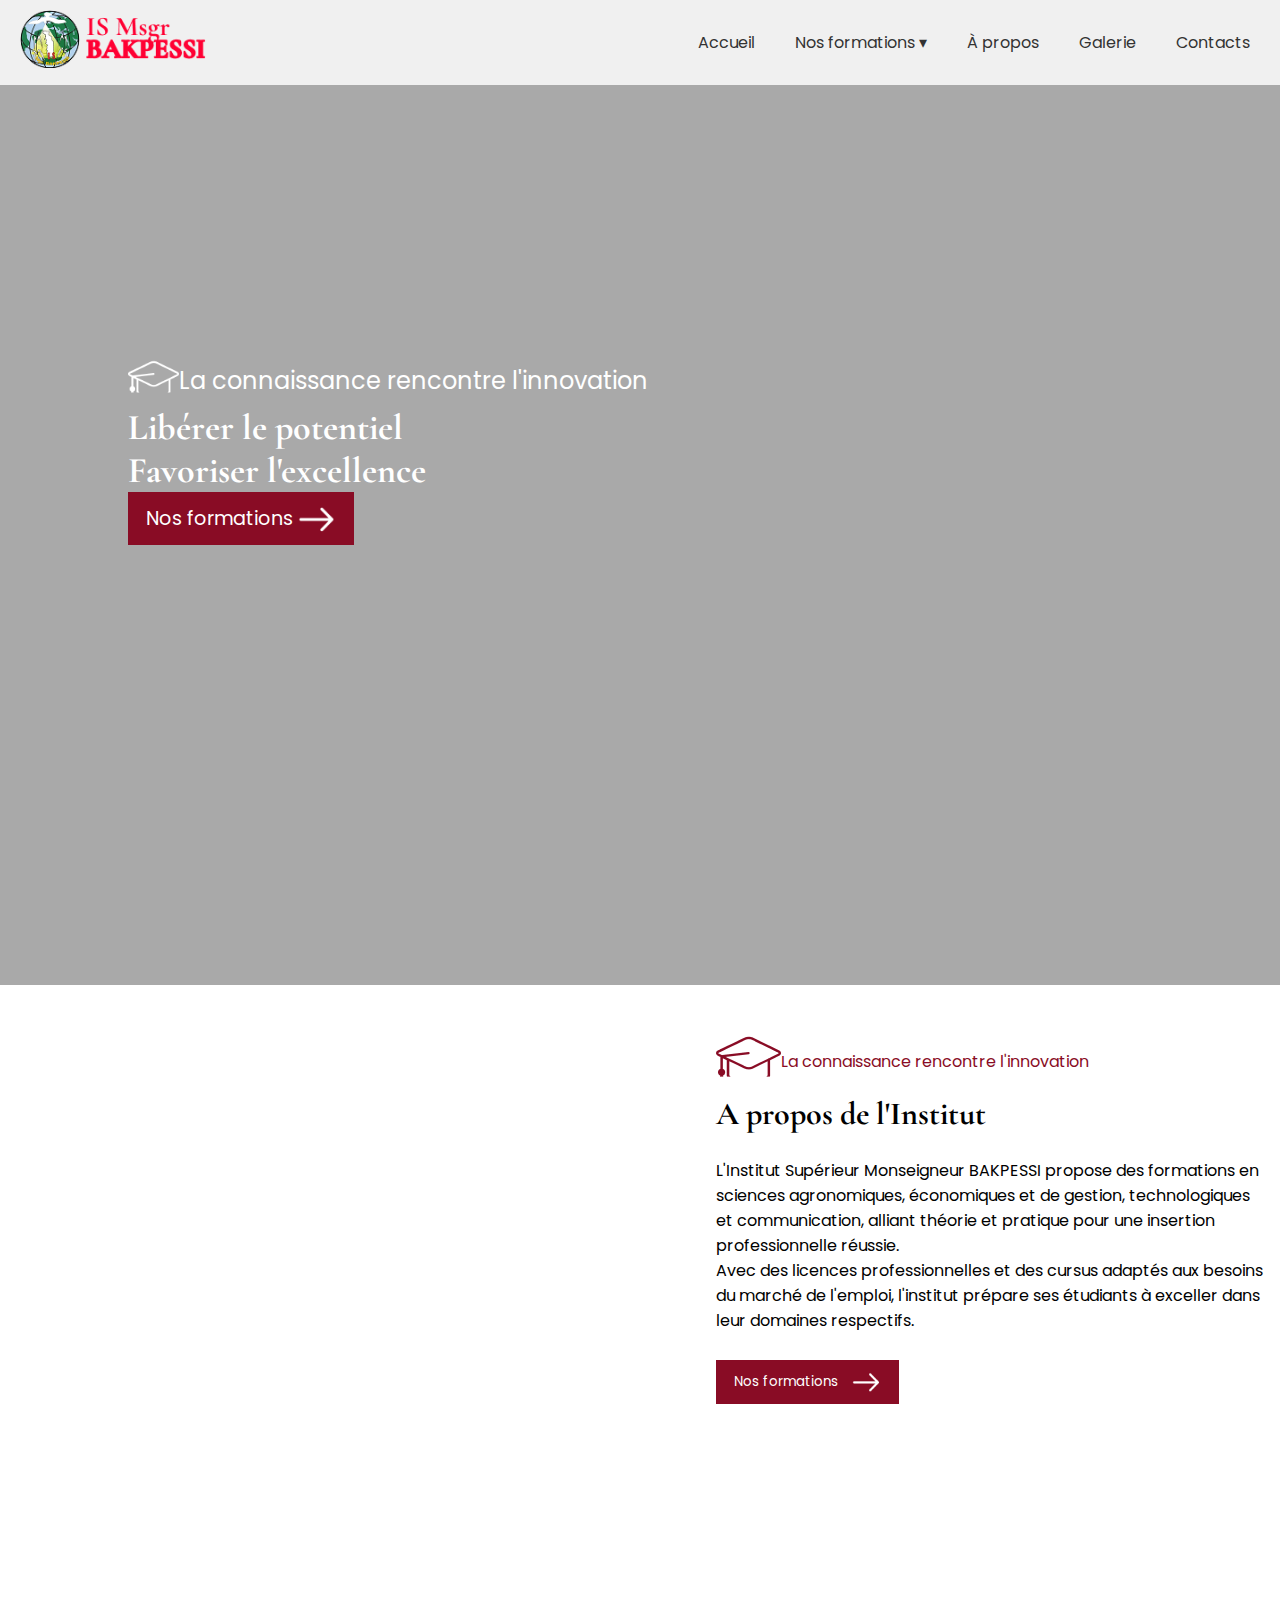
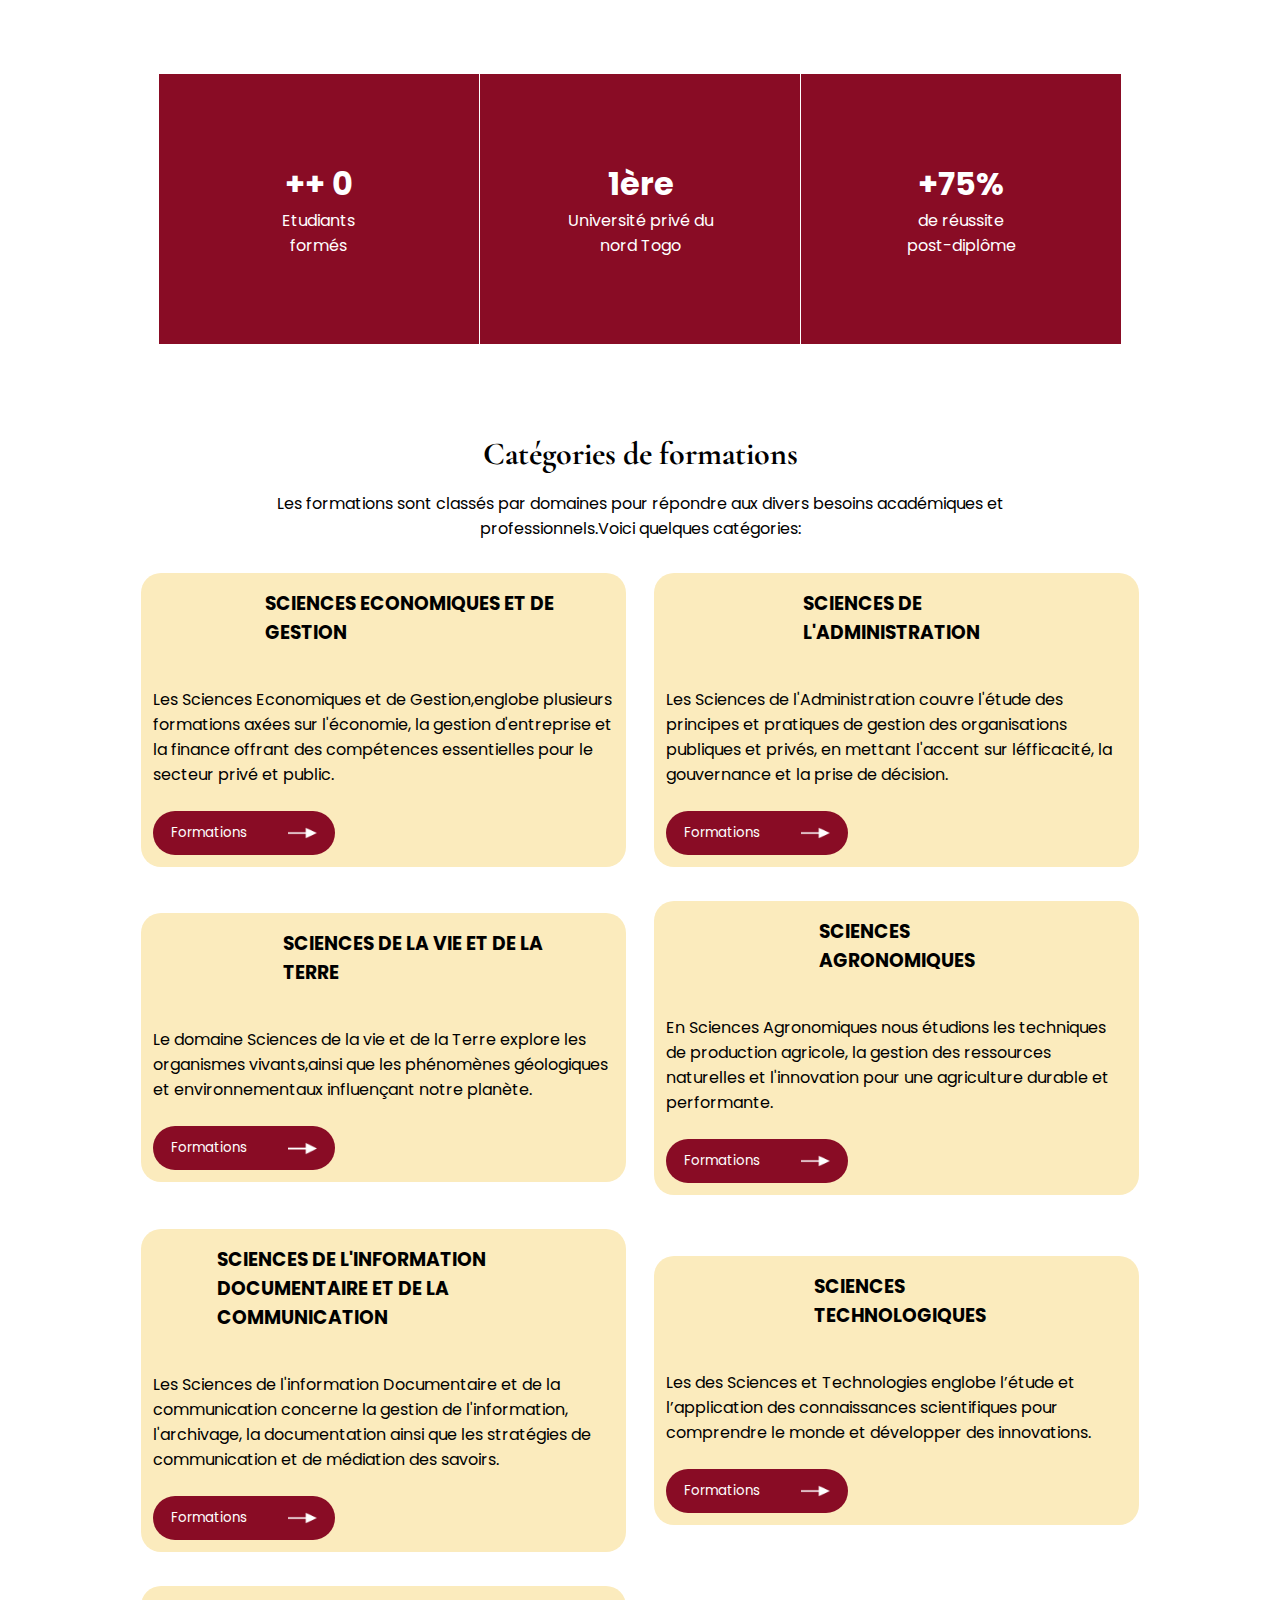
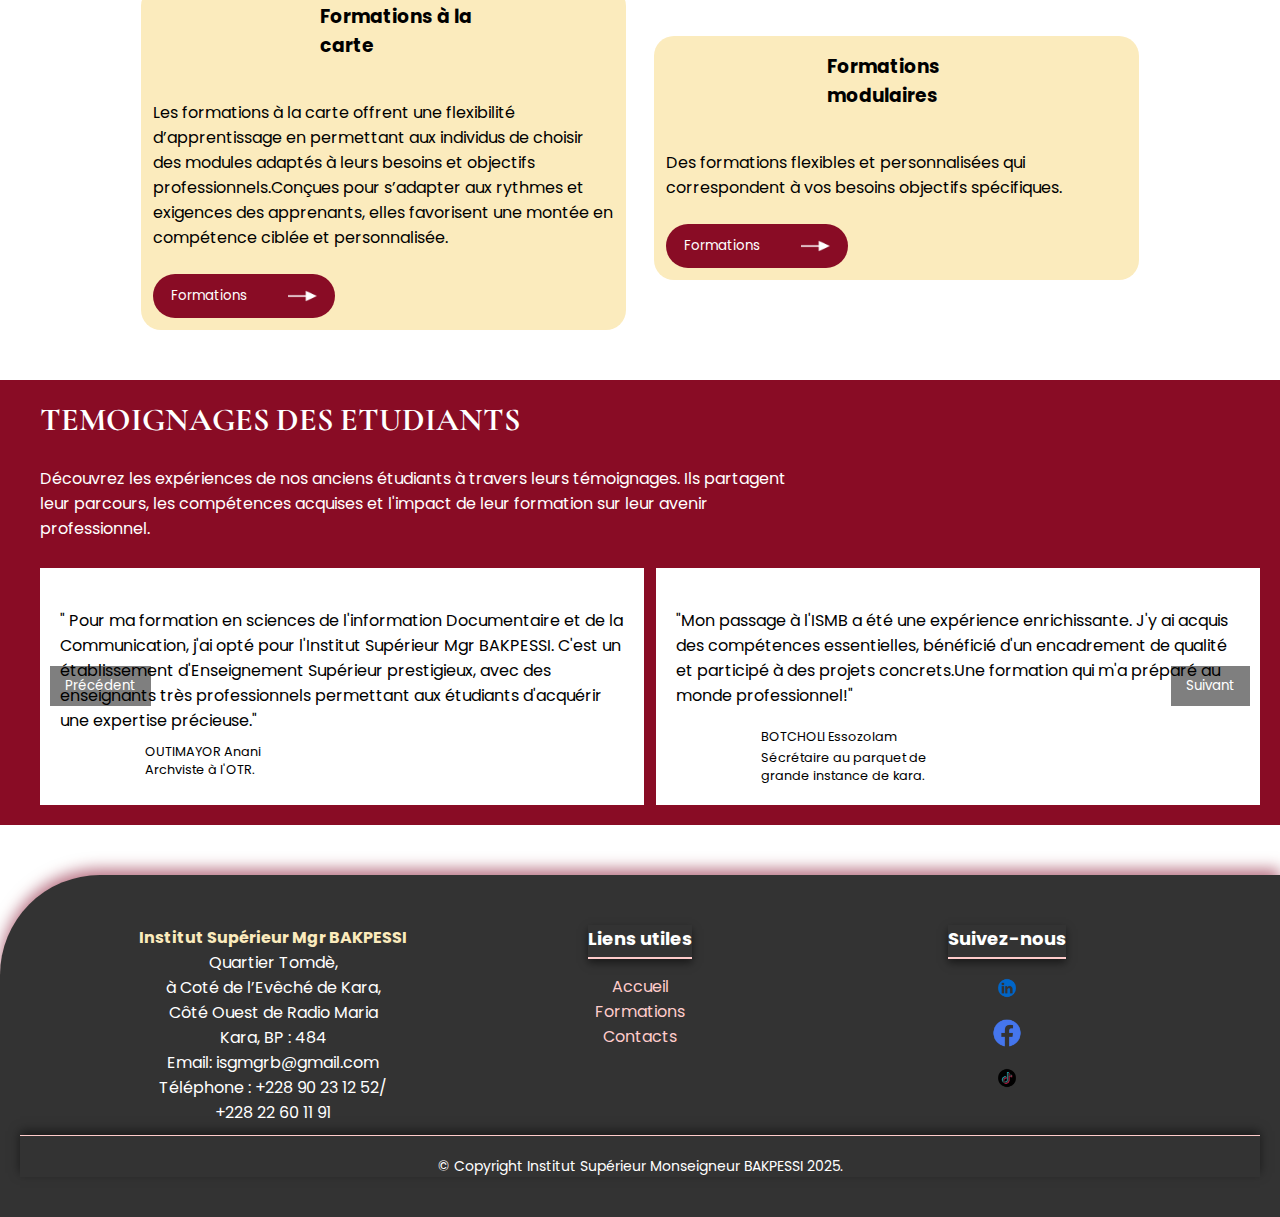
==== index.html @ 526672ae "first commit" ====
<!DOCTYPE html>
<html lang="fr">
<head>
    <meta charset="UTF-8">
    <meta name="viewport" content="width=device-width, initial-scale=1.0">
    <title>Institut ISMB</title>
    <link rel="stylesheet" href="new_acceuil.css">
    <link rel="stylesheet" href="index.js">
    <link rel="stylesheet" href="page_acceuil.css">
    <link rel="stylesheet" href="a_propos_acceuil.css">
    <link rel="stylesheet" href="statatistiques_acceuil.css">
    <link rel="stylesheet" href="./formations_acceuil.css">
    <link rel="stylesheet" href="./enseignants_acceuil.css">
    <link rel="stylesheet" href="temoignages.css">
    <link rel="stylesheet" href="footer.css">
    <link rel="stylesheet" href="remonter.css">
    <link rel="stylesheet" href="boutton.css">
    <link rel="preconnect" href="https://fonts.gstatic.com" crossorigin>
    <link
        href="https://fonts.googleapis.com/css2?family=Poppins:ital,wght@0,100;0,200;0,300;0,400;0,500;0,600;0,700;0,800;0,900;1,100;1,200;1,300;1,400;1,500;1,600;1,700;1,800;1,900&display=swap"
        rel="stylesheet">
        <link
        href="https://fonts.googleapis.com/css2?family=Cormorant+Garamond:ital,wght@0,300;0,400;0,500;0,600;0,700;1,300;1,400;1,500;1,600;1,700&family=Poppins:ital,wght@0,100;0,200;0,300;0,400;0,500;0,600;0,700;0,800;0,900;1,100;1,200;1,300;1,400;1,500;1,600;1,700;1,800;1,900&display=swap"
        rel="stylesheet">
</head>
<body>

    <header>
        

            <div class="logo">
                <img src="./images/logo_ismb (1).png" alt="Logo ISMB" style="width: 100%;">
            </div>
    
            <nav id="menu" class="active">
                <ul class="navigation" >
                    <li><a href="#">Accueil</a></li>
                    <li class="menu_formation">
                        <a href="formations_final.html" id="menu_formation">Nos formations ▾</a>
                        <ul class="sous_menu">
                            <li><a href="./formations_final.html#total_formation_carte">Formations à la carte</a></li>
                            <li><a href="./formations_final.html#formation_modulaire">Formation modulaire</a></li>
                            <li><a href="./formations_final.html#bts_licence">BTS et Licence</a></li>
                        </ul>
                    </li>
                    <li><a href="./apropos_final.html">À propos</a></li>
                    <li><a href="galerie.html">Galerie</a></li>
                    <li><a href="Contact_final.html">Contacts</a></li>
                </ul>
            </nav>
    
            <button class="menu_hamburger_box active" id="hamburger" aria-label="Menu" aria-expanded="false">
                <img src="./images/menu_humburger.png" alt="Icône du menu" class="menu_hamburger">
            </button>


        </div>
    </header>



<!--Debut du main--><!--Debut du main--><!--Debut du main--><!--Debut du main--><!--Debut du main-->
<!--Debut du main--><!--Debut du main--><!--Debut du main--><!--Debut du main--><!--Debut du main-->


<main>

    <!--Fond d'acceuil et phrase de base-->
    <div class="fond_acceuil">

        <div class="flou_fond_acceuil">

            <div class="debut">

                <div class="devise">

                    <img src="./images/graduation.png" alt="">
                    <p style="color: white; "> La connaissance rencontre l'innovation</p>

                </div>

                <div class="phrase_accroche">
                    <h2 style="color: white;">Libérer le potentiel <br>
                        Favoriser l'excellence</h2>
                        <a href="./formations_final.html" class="lien_formation" id="button_anime">
                            <button class="button" href="./formations_final.html">
                                Nos formations
                                <img style="width: 20%;" src="./images/arrow-go.png" alt="">
                            </button> 
                        </a>
                </div> 

                
            </div>
        </div>
    </div>






<!--a propos de la page d'acceuil--><!--a propos de la page d'acceuil-->


<div class="conteneur_a_propos" id="conteneur_a_propos">

    <div class="flex_a_propos">

        <div class="image_a_propos">
            <div class="image_1">
                <img style="width: 100%;" src="https://lh3.googleusercontent.com/d/1eN6bMqnnOBbF35qJbxI_tvyULWlzqgv4" alt="">
            </div>

            <div class="image_2">
                <img style="width: 100%;" src="https://lh3.googleusercontent.com/d/1Keo8SZ-kxALOGYbzHtPDgt1IRkXO3ffu" alt="">
            </div>
        </div>



        <div   class="phrase">

            <div class="devise_2">
                <img src="./images/red-graduate.png" alt="">
                <p > La connaissance rencontre l'innovation</p>
            </div>

            <div class="propos" >
                <h1>A propos de l'Institut</h1> <br>
                <P>L'Institut Supérieur Monseigneur BAKPESSI propose des formations en sciences agronomiques,
                  économiques et de gestion, technologiques et communication, alliant théorie et pratique pour une insertion
                    professionnelle réussie. <br>
                    Avec des licences professionnelles et des cursus adaptés aux besoins du marché de l'emploi, l'institut
                    prépare ses étudiants à exceller dans leur domaines respectifs. </P>
            </div>

           

            <a href="./formations_final.html" class="lien_formation">
                <button class="button_2" href="./formations_final.html">
                    Nos formations
                    <img style="width: 20%;" src="./images/arrow-go.png" alt="">
                </button>
            </a>

        </div>

    </div>
</div>


<!--Partie statistiques--><!--Partie statistiques--><!--Partie statistiques--><!--Partie statistiques-->

<div class="statistiques">
    <div class="stats" id="stats">

        <div class="div_1">
           <div style="display: flex;justify-content: space-around;">
            <H1>+ </H1> 
            <H1 class="count" data-value="2000"><span>+</span> 0</H1>
           </div>
            <P style="text-align: center;">Etudiants <br>
                formés
            </P>
        </div>
    
        <div class="div_2">
    
        </div>
        <div class="div_1">
            <H1>1ère</H1>
            <P style="text-align: center;"> Université privé du <br> nord Togo</P>
        </div>
    
        <div class="div_2">
    
        </div>
        <div class="div_1">
            <H1>+75%</H1>
            <P style="text-align: center;"> de réussite <br>
                post-diplôme</P>
        </div>
    </div>
    
</div>


<!--Partie presentation des formations--><!--Partie presentation des formations-->

<div class="conteneur">
    <div class="partie_formations">
        <div class="introduction_formation">
            <h1 style="text-align: center;">Catégories de formations</h1>
            <p style="text-align: center;">Les formations sont classés par domaines pour répondre aux divers 
                besoins académiques et
                professionnels.Voici quelques catégories:</p>
        </div>

    </div>

    <div class="presentation_formation">

        <div class="formation">

            <div class="titre">
                <img src="https://lh3.googleusercontent.com/d/1noOs9DWuXzHXfGiVG5bsBTJ3WUgNbzM6" alt="" style="width: 20%;">
                <h3 style="margin-left: 10px;">SCIENCES ECONOMIQUES ET DE GESTION</h3>
            </div>

            <div>
                <P>Les Sciences Economiques et de Gestion,englobe plusieurs
                    formations axées sur l'économie, la gestion d'entreprise et la finance
                    offrant des compétences essentielles pour le secteur privé et public.</P>
                <a href="./formations_final.html#economie_gestion" class="lien_formation"><button class="button_3">
                    Formations
                    <img style="width: 20%;" src="./images/fleche.png" alt="">
                </button></a>
            </div>

        </div>

        <div class="formation">

            <div class="titre">
                <img src="https://lh3.googleusercontent.com/d/1P9WJYC_R-zYosiJ-pt2R84-Isn4dW4cW" alt="" style="width: 20%;">
                <h3 style="margin-left: 10px;">SCIENCES DE L'ADMINISTRATION</h3>
            </div>

            <div>
                <P>Les Sciences de l'Administration couvre l'étude des principes et pratiques de gestion
                    des organisations publiques et privés, en mettant l'accent sur léfficacité, la gouvernance
                    et la prise de décision.</P>
                <a href="./formations_final.html#administration" class="lien_formation">
                    <button class="button_3">
                        Formations
                        <img style="width: 20%;" src="./images/fleche.png" alt="">
                    </button>
                </a>
            </div>
        </div>

        <div class="formation">

            <div class="titre">
                <img src="https://lh3.googleusercontent.com/d/1QCuC5IRumqvI2t9NPiuGUw1gPBJoGgx_" alt="" style="width: 20%;">
                <h3 style="margin-left: 10px;">SCIENCES DE LA VIE ET DE LA TERRE</h3>
            </div>

            <div>
                <P>Le domaine Sciences de la vie et de la Terre explore les organismes vivants,ainsi que les
                    phénomènes géologiques et environnementaux influençant notre planète.</P>
                <a href="./formations_final.html#vie_et_terre" class="lien_formation">
                    <button class="button_3">
                        Formations
                        <img style="width: 20%;" src="./images/fleche.png" alt="">
                    </button>
                </a>
            </div>
        </div>


        <div class="formation">

            <div class="titre">
                <img src="https://lh3.googleusercontent.com/d/1QfqnTQpSBV1fNjYHkbhINBzvY5iTtAMA" alt="" style="width: 20%;">
                <h3 style="margin-left: 10px;">SCIENCES AGRONOMIQUES
                </h3>
            </div>

            <div>
                <P>En Sciences Agronomiques nous étudions les techniques de production agricole, la gestion des
                    ressources naturelles et l'innovation pour une agriculture durable et performante.
                </P>
                <a href="./formations_final.html#agronomie" class="lien_formation">
                    <button class="button_3">
                        Formations
                        <img style="width: 20%;" src="./images/fleche.png" alt="">
                    </button>
                </a>
            </div>
        </div>

        <div class="formation">

            <div class="titre">
                <img src="https://lh3.googleusercontent.com/d/1XzUP3anzX67QEc_uEMtLIdFoySbPa-Cp" alt="" style="width: 20%;">
                <h3 style="margin-left: 10px;">SCIENCES DE L'INFORMATION DOCUMENTAIRE ET DE LA COMMUNICATION
                </h3>
            </div>

            <div>
                <P>Les Sciences de l'information Documentaire et de la communication concerne la gestion
                    de l'information, l'archivage, la documentation ainsi que les stratégies de communication et
                    de médiation des savoirs.</P>
                <a href="./formations_final.html#documentation" class="lien_formation">
                    <button class="button_3">
                        Formations
                        <img style="width: 20%;" src="./images/fleche.png" alt="">
                    </button>
                </a>
            </div>
        </div>


        <div class="formation">

            <div class="titre">
                <img src="https://lh3.googleusercontent.com/d/1XzUP3anzX67QEc_uEMtLIdFoySbPa-Cp" alt="" style="width: 20%;">
                <h3 style="margin-left: 10px;">SCIENCES TECHNOLOGIQUES
                </h3>
            </div>

            <div>
                <P>Les des Sciences et Technologies englobe l’étude et l’application des connaissances scientifiques pour comprendre le monde et développer des innovations. </P>
                <a href="./formations_final.html#technologie" class="lien_formation">
                    <button class="button_3">
                        Formations
                        <img style="width: 20%;" src="./images/fleche.png" alt="">
                    </button>
                </a>
            </div>
        </div>

        <div class="formation">

            <div class="titre">
                <img src="https://lh3.googleusercontent.com/d/1noOs9DWuXzHXfGiVG5bsBTJ3WUgNbzM6" alt="" style="width: 20%;">
                <h3 style="margin-left: 10px;">Formations à la carte</h3>
            </div>

            <div>
                <P>Les formations à la carte offrent une flexibilité d’apprentissage en permettant aux individus de choisir des modules adaptés à leurs besoins et objectifs professionnels.Conçues pour s’adapter aux rythmes et exigences des apprenants, elles favorisent une montée en compétence ciblée et personnalisée. </P>
                <a href="./formations_final.html#total_formation_carte" class="lien_formation"><button class="button_3">
                    Formations
                    <img style="width: 20%;" src="./images/fleche.png" alt="">
                </button></a>
            </div>

        </div>



        <div class="formation">

            <div class="titre">
                <img src="https://lh3.googleusercontent.com/d/1noOs9DWuXzHXfGiVG5bsBTJ3WUgNbzM6" alt="" style="width: 20%;">
                <h3 style="margin-left: 10px;">Formations modulaires</h3>
            </div>

            <div>
                <P>Des formations flexibles et personnalisées  qui correspondent à vos besoins objectifs spécifiques.  </P>
                <a href="./formations_final.html#total_formation_carte" class="lien_formation"><button class="button_3">
                    Formations
                    <img style="width: 20%;" src="./images/fleche.png" alt="">
                </button></a>
            </div>

        </div>


    </div>



</div>
</div>
<!--Partie presentation des enseignants--><!--Partie presentation des enseignants-->





<!--Témoignages des étudiants--><!--Témoignages des étudiants-->



<div class="container">
    <div class="header">
        <h1>TEMOIGNAGES DES ETUDIANTS</h1>
        <p>Découvrez les expériences de nos anciens étudiants à travers leurs témoignages. Ils partagent <br>
            leur parcours, les compétences acquises et l'impact de leur formation sur leur avenir <br>
            professionnel.</p>
    </div>

    <div class="carousel-container">
        <div class="temoignages-carousel">
            <div class="temoignage">
                <p class="temoignage-text">" Pour ma formation en sciences de l'information Documentaire et de la Communication, j'ai opté pour l'Institut Supérieur Mgr BAKPESSI. C'est un établissement d'Enseignement Supérieur prestigieux, avec des enseignants très professionnels permettant aux étudiants d'acquérir une expertise précieuse."
                </p>

                <div class="photo_texte" style="display: flex;align-items: center;font-size: 0.8rem;">
                    <img src="https://lh3.googleusercontent.com/d/1a-xxc8dbb4HrKdS84DHfbmBrU6DpXPD0" alt="" class="temoignage-image">
                    <div style="display: flex; flex-direction: column;margin-top: 10px;">
                        <p>OUTIMAYOR Anani</p>
                    <p>Archviste à l'OTR.</p>
                    </div>
                </div>
            </div>

            <div class="temoignage">
                <p class="temoignage-text">"Mon passage à l'ISMB a été une expérience enrichissante. J'y ai acquis des compétences
                    essentielles, bénéficié d'un
                    encadrement de qualité et participé à des projets concrets.Une formation qui m'a préparé au
                    monde professionnel!"
                </p>
                <div class="photo_texte" style="display: flex;align-items: center;font-size: 0.8rem;">
                    <img src="https://lh3.googleusercontent.com/d/1pnTAwBIGg_bVQ78LC6JCrybJDZYlb-48" alt="" class="temoignage-image">
                    <div style="display: flex; flex-direction: column;margin-top: 20px;">
                        <p>BOTCHOLI Essozolam</p>
                    <p style="margin-top: 3px;">Sécrétaire au parquet de <br> grande instance de kara.</p>
                    </div>
                </div>
            </div>

            
        </div>
        <button class="carousel-prev">Précédent</button>
        <button class="carousel-next">Suivant</button>
    </div>
</div>
    







</main>

<footer>
    <div class="container_footer">
        <div class="footer-section">
            <h4 style="color: #fbebbd;">Institut Supérieur Mgr BAKPESSI</h4>
            <p>Quartier Tomdè,<br> à Coté de l’Evêché de Kara,<br> Côté Ouest de Radio Maria <br> Kara, BP : 484</p>
            <p><a href="mailto:isgmgrb@gmail.com">Email: isgmgrb@gmail.com</a></p>
            <p>Téléphone : +228 90 23 12 52/</p>
                <P>+228 22 60 11 91</P>
        </div>
        <div class="footer-section">
            <h3>Liens utiles</h3>
            <ul>
                <li><a href="./new_acceuil.html">Accueil</a></li>
                <li><a href="./formations_final.html">Formations</a></li>
                <li><a href="./Contact_final.html">Contacts</a></li>
                
            </ul>
        </div>
        <div class="footer-section">
            <h3>Suivez-nous</h3>
            <div class="social-icons">
                <a href="#"><img src="./images/link-removebg-preview.png" alt="Facebook"></a>
                <a href="#"><img src="./images/face-removebg-preview.png" alt="Facebook"></a>
            <a href="#"><img src="./images/tik-removebg-preview.png" alt="Tiktok"></a>
            
            </div>
        </div>
       
    </div>
    <div class="footer-bottom">
        <p>&copy; Copyright Institut Supérieur Monseigneur BAKPESSI 2025.</p>
    </div>
</footer>


<a href="#top" id="remonter">
    <svg xmlns="http://www.w3.org/2000/svg" width="24" height="24" viewBox="0 0 24 24">
        <path d="M7 14l5-5 5 5z"/>
    </svg>
</a>
<!--javascript--><!--javascrpt--><!--javascript--><!--javascrpt-->

    <script src="index.js">
       
    </script>

</body>
</html>
---- new_acceuil.css ----
* {
    margin: 0;
    padding: 0;
    box-sizing: border-box;
    font-family: "Poppins";
}



body{
    align-items: center;
    justify-content: center;
}

header {
    display: flex;
    justify-content: space-between;
    align-items: center;
    padding: 10px 20px;
    background-color: #f0f0f0;
    position: relative;
    
    
}



.logo {
    width: 15%;
}

nav {
    display: flex;
    
}

.navigation {
    list-style: none;
    display: flex;
   justify-content: space-around;
}

.navigation li {
    position: relative;
    margin-left: 20px;
}

.navigation a {
    text-decoration: none;
    color: #333;
    
    transition: color 0.3s;
    padding: 10px;
    display: block;
}

.navigation a:hover {
    color: #007BFF;
}

/* Sous-menu caché par défaut */
.sous_menu {
    display: none;
    position: absolute;
    top: 100%;
    left: 0;
    background: white;
    border-radius: 10px;
    box-shadow: 0px 4px 6px rgba(0, 0, 0, 0.1);
    list-style: none;
    padding: 0;
    margin: 0;
    width: 180px;
    opacity: 0;
    visibility: hidden;
    transition: opacity 0.3s ease, visibility 0.3s ease;
}

.sous_menu li {
    width: 100%;
}

.sous_menu a {
    padding: 10px;
    color: #333;
    font-weight: normal;
}

/*
.sous_menu a:hover {
    
}*/

/* Affichage au survol (PC) */
.navigation li:hover .sous_menu {
    display: block;
    opacity: 1;
    visibility: visible;
}

/* Menu Hamburger */
.menu_hamburger_box {
    display: none;
    background: none;
    border: none;
    cursor: pointer;
    padding: 10px;
}

.menu_hamburger {
    width: 30px;
    transition: transform 0.3s ease-in-out;
}

.menu_hamburger_box.active .menu_hamburger {
    transform: rotate(90deg);
}

/* Responsive */
@media (max-width: 768px) {
    nav {
        display: none;
        position: absolute;
        top: 70px;
        left: 0;
        width: 100%;
        background-color: #f0f0f0;
        flex-direction: column;
        align-items: center;
        padding: 20px 0;
        z-index: 100;
    }

    nav.active {
        display: flex;
    }

    .navigation {
        flex-direction: column;
        align-items: center;
    }

    .navigation li {
        margin: 10px 0;
        width: 100%;
        text-align: center;
    }

    /* Sous-menu caché par défaut sur mobile */
    .sous_menu {
        position: static;
        box-shadow: none;
        display: none;
        opacity: 1;
        visibility: visible;
        width: 100%;
    }

    .navigation li.active .sous_menu {
        display: block;
    }

    .menu_hamburger_box {
        display: block;
    }

    .logo {
        width: 30%;
    }
}
---- page_acceuil.css ----
.fond_acceuil {

    background-image: url(https://lh3.googleusercontent.com/d/1mrKltlKY7A5JRJdy9gu7_atZ3_meSs6T);
    background-size: cover;
    background-position: center;
    
    
    height: 100vh;



}

.flou_fond_acceuil {
    background-color: rgba(0, 0, 0, 0.336);
    height: 100vh;
    
}

.debut {

    padding: 30vh 10vw;
    animation: fadeIn 2s ease-in;
    font-size: 1.2rem;
}

.phrase_accroche h2{
    font-family: Cormorant Garamond;
}
.devise {
    display: flex;
    align-items: center;



}

.devise img{
    width: 5%;
}

.button {
    display: flex;
    padding: 12px 18px;
    align-items: center;
    color: white;
    background-color: #890c25;
    border: none;
    justify-content: space-between;
    cursor: pointer;
    font-size: 1.2rem;
}



@keyframes fadeIn {
    from {
        opacity: 0;
        transform: translateY(20px);
    }
    to {
        opacity: 1;
        transform: translateY(0);
    }
}




/*RESPONSIVITE*/

@media (max-width: 1600px) {
  
.devise {
    display: flex;
    align-items: center;
font-size: 1.5rem;


}

.debut{
    font-size: 1.5rem;
}

}


@media screen and (max-width: 1200px) {
   

.devise {
    display: flex;
    align-items: center;
font-size: 2rem;


}

}







@media (max-width: 1024px) {
  
.devise {
    display: flex;
    align-items: center;
font-size: 1.2rem;


}

}


@media (max-width: 890px) {

.devise {
    display: flex;
    align-items: center;
font-size: 1.2rem;


}

}





@media (max-width: 768px) {


.devise {
    display: flex;
    align-items: center;
font-size: 1.2rem;


}

.debut{
    font-size: 1em;
}

.button {
    display: flex;
    padding: 0.8em 1em;
    align-items: center;
    color: white;
    background-color: #890c25;
    border: none;
    justify-content: space-between;
    cursor: pointer;
    font-size: 1.2rem;
}

}



@media (max-width: 480px) {

    .fond_acceuil{
        height:  70vh;
    }

    .flou_fond_acceuil{
        height: 70vh;
    }
   
.devise {
    display: flex;
    align-items: center;
font-size: 0.8rem;


}

.devise img{
    width: 15%;
}

.button {
    display: flex;
    padding: 12px 18px;
    align-items: center;
    color: white;
    background-color: #890c25;
    border: none;
    justify-content: space-between;
    cursor: pointer;
    font-size: 1rem;
}

}
---- a_propos_acceuil.css ----
.conteneur_a_propos {
    margin-bottom: 2vh;
    
    align-items: center;
justify-content: center;

}




.flex_a_propos {
    margin-top: 2em;
    display: flex;
align-items: center;
justify-content: center;

}

.image_a_propos {
    display: flex;
    width: 55%;
    align-items: center;
    justify-content: center;
    gap: 2em;
    
}

.image_1{
    width: 90vw;
    padding: 12px;
    
    
}

.image_2{
    width: 90vw;
    margin-bottom: 10em;
    
}

.phrase{
    width: 40%;
    width: 90%;
    place-self: center;
    padding: 12px;
    margin-bottom: 15em;
}


.devise_2 {
    display: flex;
    align-items: center;
    
}

.devise_2 P{
    color: #890c25;
    
}

.propos {
   height: auto;
}

.propos h1{
    font-family: Cormorant Garamond;
}

.button_2 {
    display: flex;
    padding: 12px 18px;
    align-items: center;
    color: white;
    background-color: #890c25;
    border: none;
    justify-content: space-between;
    
    margin-top: 2em;

}

@media (max-width: 1024px){
    .flex_a_propos {
        margin-top: 1em;
        display: flex;
        
    align-items: center;
    justify-content: center;
    font-size:0.7rem;
    } 

    .image_a_propos {
        display: flex;
        width: 55%;
        align-items: center;
        justify-content: center;
        gap: 1em;
        
    }

    .phrase{
        width: 40%;
        align-items: center;
        margin-bottom: 7em;
        justify-content: center;
        
    }

    .image_1{
        width: 90vw;
        
        margin-bottom: 1em;
        
    }
    
    .image_2{
        width: 90vw;
        margin-bottom: 10em;
        
    }
}


@media (max-width: 768px){
    .flex_a_propos {
        margin-top: 1em;
        display: flex;
        flex-direction: column;
    align-items: center;
    justify-content: center;
    
    } 

    .image_a_propos {
        display: flex;
        width: 95%;
        align-items: center;
        justify-content: center;
        gap: 1em;
        height: 40%;
        
    }

    .phrase{
        width: 90%;
        align-items: center;
        margin-bottom: 15em;
        justify-content: center;
        height: 40%;
        font-size: 1.2rem;
    }

    .image_1{
        width: 90vw;
        
        
    }
    
    .image_2{
        width: 90vw;
        margin-bottom: 10em;
        
    }
}




@media (max-width: 481px){
    .flex_a_propos {
        margin-top: 0.7em;
        display: flex;
        flex-direction: column;
    align-items: center;
    justify-content: center;
    
    } 

    .image_a_propos {
        display: flex;
        width: 90%;
        align-items: center;
        justify-content: center;
        gap: 0.7em;
        
    }

    .phrase{
        width: 90%;
        align-items: center;
        margin-bottom: 15em;
        justify-content: center;
    }

    .devise_2{
        font-size: 0.8em;
    }

    .devise_2 img{
        width: 15%;
    }
    .image_1{
        width: 90vw;
        
        
    }
    
    .image_2{
        width: 90vw;
        margin-bottom: 7em;
        
    }
}
---- statatistiques_acceuil.css ----
.stats{
    display: flex;

    justify-content: center;
    align-items: center;

    
}

.div_1 {
    height: 30vh;
    width: 25vw;
    background-color:#890c25 ;
    
    color: white;
    display: flex;
    flex-direction: column;
    align-items: center;
    justify-content: center;
}

.div_2 {
    width: 0.1vw;
    background-color: white;
    height: 25vh;
}




@media (max-width: 1024px){

    
    .stats{
        display: flex;
        
        justify-content: center;
        align-items: center;
    
        
    }

    .div_1 {
        height: 30vh;
        width: 30vw;
        background-color:#890c25 ;
        
        color: white;
        display: flex;
        
        align-items: center;
        justify-content: center;
    }
    
    .div_2 {
        width: 0.1vw;
        background-color: white;
        height: 25vh;
    }

}

@media (max-width: 890px){

    
    .stats{
        display: flex;
        
        justify-content: center;
        align-items: center;
    
        
    }

    .div_1 {
        height: 30vh;
        width: 25vw;
        background-color:#890c25 ;
        
        color: white;
        display: flex;
        
        align-items: center;
        justify-content: center;
    }
    
    .div_2 {
        width: 0.1vw;
        background-color: white;
        height: 25vh;
    }

}


@media (max-width: 768px){

    
    .stats{
        display: flex;
        flex-direction: column;
        justify-content: center;
        align-items: center;
    
        
    }

    .div_1 {
        height: 40vh;
        width: 60vw;
        background-color:#890c25 ;
        
        color: white;
        display: flex;
        flex-direction: column;
        align-items: center;
        justify-content: center;
    }
    
    .div_2 {
        width: 60vw;
        background-color: white;
        height: 0.2vh;
    }

}

@media (max-width: 480px){

    
    .stats{
        display: flex;
        flex-direction: column;
        justify-content: center;
        align-items: center;
    
        
    }

    .div_1 {
        height: 25vh;
        width: 60vw;
        background-color:#890c25 ;
        
        color: white;
        display: flex;
        flex-direction: column;
        align-items: center;
        justify-content: center;
    }
    
    .div_2 {
        width: 60vw;
        background-color: white;
        height: 0.1vh;
    }

}
---- formations_acceuil.css ----
.conteneur{
    display: flex;
    align-items: center;
    flex-direction: column;
    
    margin-top: 10vh;
    }
    
    .introduction_formation{
        height: auto;
        width: 80%;
        
    }

    .introduction_formation P{
        margin-top: 2vh;
    }

    .introduction_formation h1{
        font-family: Cormorant Garamond;
    }
    
    .partie_formations{
    display: flex;
    flex-direction: column; 
    align-items: center;
    
    }
    
  body  .presentation_formation{
      
    display: grid;
    grid-template-columns:repeat(2,  1fr) ;
    gap: 2px;
    place-self: center;
    width: 80%;
    font-size: 1rem;
    place-items: center;
            
            align-content: center;
    }
    
    .titre{
        
        padding: 12px;
        place-self: center;
    display: flex;
    align-items: center;
    justify-content: center;
    padding-top: 1em;
    }

    
    
    .formation{
    min-height: auto;
    width: 95%;
    place-self: center;
     margin-top: 2em;
     background-color: #fbebbd;
    display: flex;flex-direction: column;
    align-items: center;
    border-radius: 20px;
    }
    
    .formation P {
        
        place-self: center;
        display: flex;
       padding: 12px;
        margin-top: 1em;
        justify-content: center;
        align-items: center;
        align-items: center;
        height: auto;
    }
    
    .button_3{
    border-radius: 30px;
    background-color: #890c25;
     display: flex;
    padding: 12px 18px;
    align-items: center;
    color: white;
    border: none;
    justify-content: space-between;
    margin-top: 10px;
    margin-bottom: 2em;
    margin:  12px;
    }
    
    .lien_formation{
        text-decoration: none;
        color: white;
    }



    @media (max-width: 1024px){
        body  .presentation_formation{
      
            display: grid;
            grid-template-columns:repeat(2,  1fr) ;
            
            
            width: 90%;
            font-size: 1rem;
            place-items: center;
                    
                    align-content: center;
            }
    }



    @media (max-width: 890px){
        body  .presentation_formation{
      
            display: grid;
            grid-template-columns:repeat(1,  1fr) ;
            
            
            width: 80%;
            font-size: 1rem;
            place-items: center;
                    
                    align-content: center;
            }
    }



    @media (max-width: 768px){
        body  .presentation_formation{
      
            display: grid;
            grid-template-columns:repeat(1,  1fr) ;
            
            
            width: 80%;
            font-size: 1rem;
            place-items: center;
                    
                    align-content: center;
            }
    }





    @media (max-width: 481px){
        @media (max-width: 1024px){
            body  .presentation_formation{
          
                display: grid;
                grid-template-columns:repeat(1,  1fr) ;
                
                
                width: 90%;
                font-size: 1rem;
                place-items: center;
                        
                        align-content: center;
                }
        }
    }
---- enseignants_acceuil.css ----
.conteneur_enseignants{
    margin-top: 5vh;
    display: flex;
    align-items: center;
    flex-direction: column;
    background-color: #f4f4f4;
    width: 100%;
    }
    
    .introduction_enseignants{
    display: flex;
    flex-direction: column;
    height: auto;
    width: 80%;
    }

    .introduction_enseignants h1{
        font-family: Cormorant Garamond;
    }
    
    .enseignants{
      width: 80%;  
    display: flex;
    gap: 24px;
    margin-top: 50px;
    align-items: center;
    justify-content: center;
    }

    .enseignants h4{
        font-family: Cormorant Garamond;
        font-size: 1.3rem;
    }


    @media screen and (max-width: 690px){
        .conteneur_enseignants{
            margin-top: 5vh;
            display: flex;
            align-items: center;
            flex-direction: column;
            background-color: #f4f4f4;
            width: 100%;
            }

        .enseignants{
            width: 80%;
            display: flex;
            flex-direction: column;
            
            margin-top: 50px;
            align-items: center;
            justify-content: center;
            }

            .introduction_enseignants{
                width: 80%;
                display: flex;
                flex-direction: column;
                justify-content: center;
                }

                .enseignants img{
                    place-self: center;
                }
    }
---- temoignages.css ----
.container {
    background-color: #890c25;
    color: white;
    margin-top: 50px;
    padding: 20px;
    position: relative;
}

.header {
    margin-left: 20px;
}

.header h1{
    font-family: Cormorant Garamond;
}

.header p{
    margin-top: 3vh ;
}
.carousel-container {
    overflow: hidden;
    position: relative;
    margin-top: 3vh;
    margin-left: 20px;
}

.temoignages-carousel {
    display: flex;
    transition: transform 0.5s ease;
    gap: 12px;
}

.temoignage {
    flex: 1 0 25%;
    width: 25%;
    padding-left: 12px;
    background-color: white;
    color: black;
    padding: 20px;
    box-sizing: border-box;
}

.temoignage-text {
    margin-top: 20px;
    height: auto;
}

.temoignage-image {
    width: 15%;
    margin-top: 15px;
}

.carousel-prev, .carousel-next {
    position: absolute;
    top: 50%;
    transform: translateY(-50%);
    background-color: rgba(0, 0, 0, 0.5);
    color: white;
    border: none;
    padding: 10px 15px;
    cursor: pointer;
}

.carousel-prev {
    left: 10px;
}

.carousel-next {
    right: 10px;
}




@media (max-width: 1024px){
    .temoignages-carousel {
        display: flex;
        transition: transform 0.5s ease;
        gap: 12px;
    }
    
    .temoignage {
        flex: 1 0 50%;
        width: 50%;
        padding-left: 12px;
        background-color: white;
        color: black;
        padding: 20px;
        box-sizing: border-box;
    }

}



@media (max-width: 890px){
    .temoignages-carousel {
        display: flex;
        transition: transform 0.5s ease;
        gap: 12px;
    }
    
    .temoignage {
        flex: 1 0 50%;
        width: 50%;
        padding-left: 12px;
        background-color: white;
        color: black;
        padding: 20px;
        box-sizing: border-box;
    }

}



@media (max-width: 768px){
    .temoignages-carousel {
        display: flex;
        transition: transform 0.5s ease;
        gap: 12px;
    }
    
    .temoignage {
        flex: 1 0 50%;
        width: 50%;
        padding-left: 12px;
        background-color: white;
        color: black;
        padding: 20px;
        box-sizing: border-box;
    }

}


@media (max-width: 690px){
    .temoignages-carousel {
        display: flex;
        transition: transform 0.5s ease;
        
    }
    
    .temoignage {
        flex: 0 0 100%;
        width: 100%;
        padding-left: 12px;
        background-color: white;
        color: black;
        padding: 20px;
        box-sizing: border-box;
    }

}



@media (max-width: 481px){
    .temoignages-carousel {
        display: flex;
        transition: transform 0.5s ease;
        
    }
    
    .temoignage {
        flex: 0 0 100%;
        width: 100%;
        padding-left: 12px;
        background-color: white;
        color: black;
        padding: 20px;
        box-sizing: border-box;
    }

}
---- footer.css ----
footer {
    margin-top: 50px;
    background-color: #333333;
    color: #fff;
    padding: 40px 20px;
    border-radius: 100px 0 0 0;
    box-shadow: 0px -6px 15px #8000208c;
}
.container_footer {
    display: flex;
    justify-content: space-around;
    flex-wrap: wrap;
    max-width: 1100px;
    margin: auto;
}
.footer-section {
    flex: 1;
    min-width: 250px;
    margin: 10px;
    text-align: center;

}
.footer-section h3 {
    margin-bottom: 15px;
    font-size: 18px;
    border-bottom: 2px solid #ffcccb;
    display: inline-block;
    padding-bottom: 5px;
    box-shadow: 0px 4px 8px rgba(0, 0, 0, 0.5);
}

.footer-section a {
    text-decoration: none;
    padding: 0;
    color: white;
}

.footer-section ul {
    list-style: none;
    padding: 0;
}
.footer-section ul li a {
    text-decoration: none;
    color: #ffcccb;
    transition: 0.3s;
}
.footer-section ul li a:hover {
    color: #fff;
}
.social-icons {
    display: flex;
    flex-direction: column;
    justify-content: center;
    gap: 10px;
}
.social-icons a img {
    width: 30px;
    transition: 0.3s;
}
.social-icons a img:hover {
    transform: scale(1.2);
}
.footer-bottom {
    text-align: center;
    padding-top: 20px;
    font-size: 14px;
    border-top: 1px solid #ffcccb;
    box-shadow: 0px -4px 10px rgba(0, 0, 0, 0.5);
}

@media screen and (max-width: 768px) {
    .container {
        flex-direction: column;
        align-items: center;
        text-align: center;
    }
    .footer-section {
        min-width: 100%;
    }
}
---- remonter.css ----
#remonter {
    display: none;
    position: fixed;
    bottom: 20px;
    right: 20px;
    background-color: #890c25;
    color: white;
    padding: 10px;
    border-radius: 5px;
    text-decoration: none;
    transition: opacity 0.3s ease;
}

#remonter:hover {
    background-color: #fbebbd;
}

#remonter.show {
    display: block;
}
---- boutton.css ----
#button_anime img{
    animation: flecheAnimation 1s infinite alternate ease-in-out;
}


@keyframes flecheAnimation {
    from {
      transform: translateX(0);
    }
    to {
      transform: translateX(5px);
    }
  }
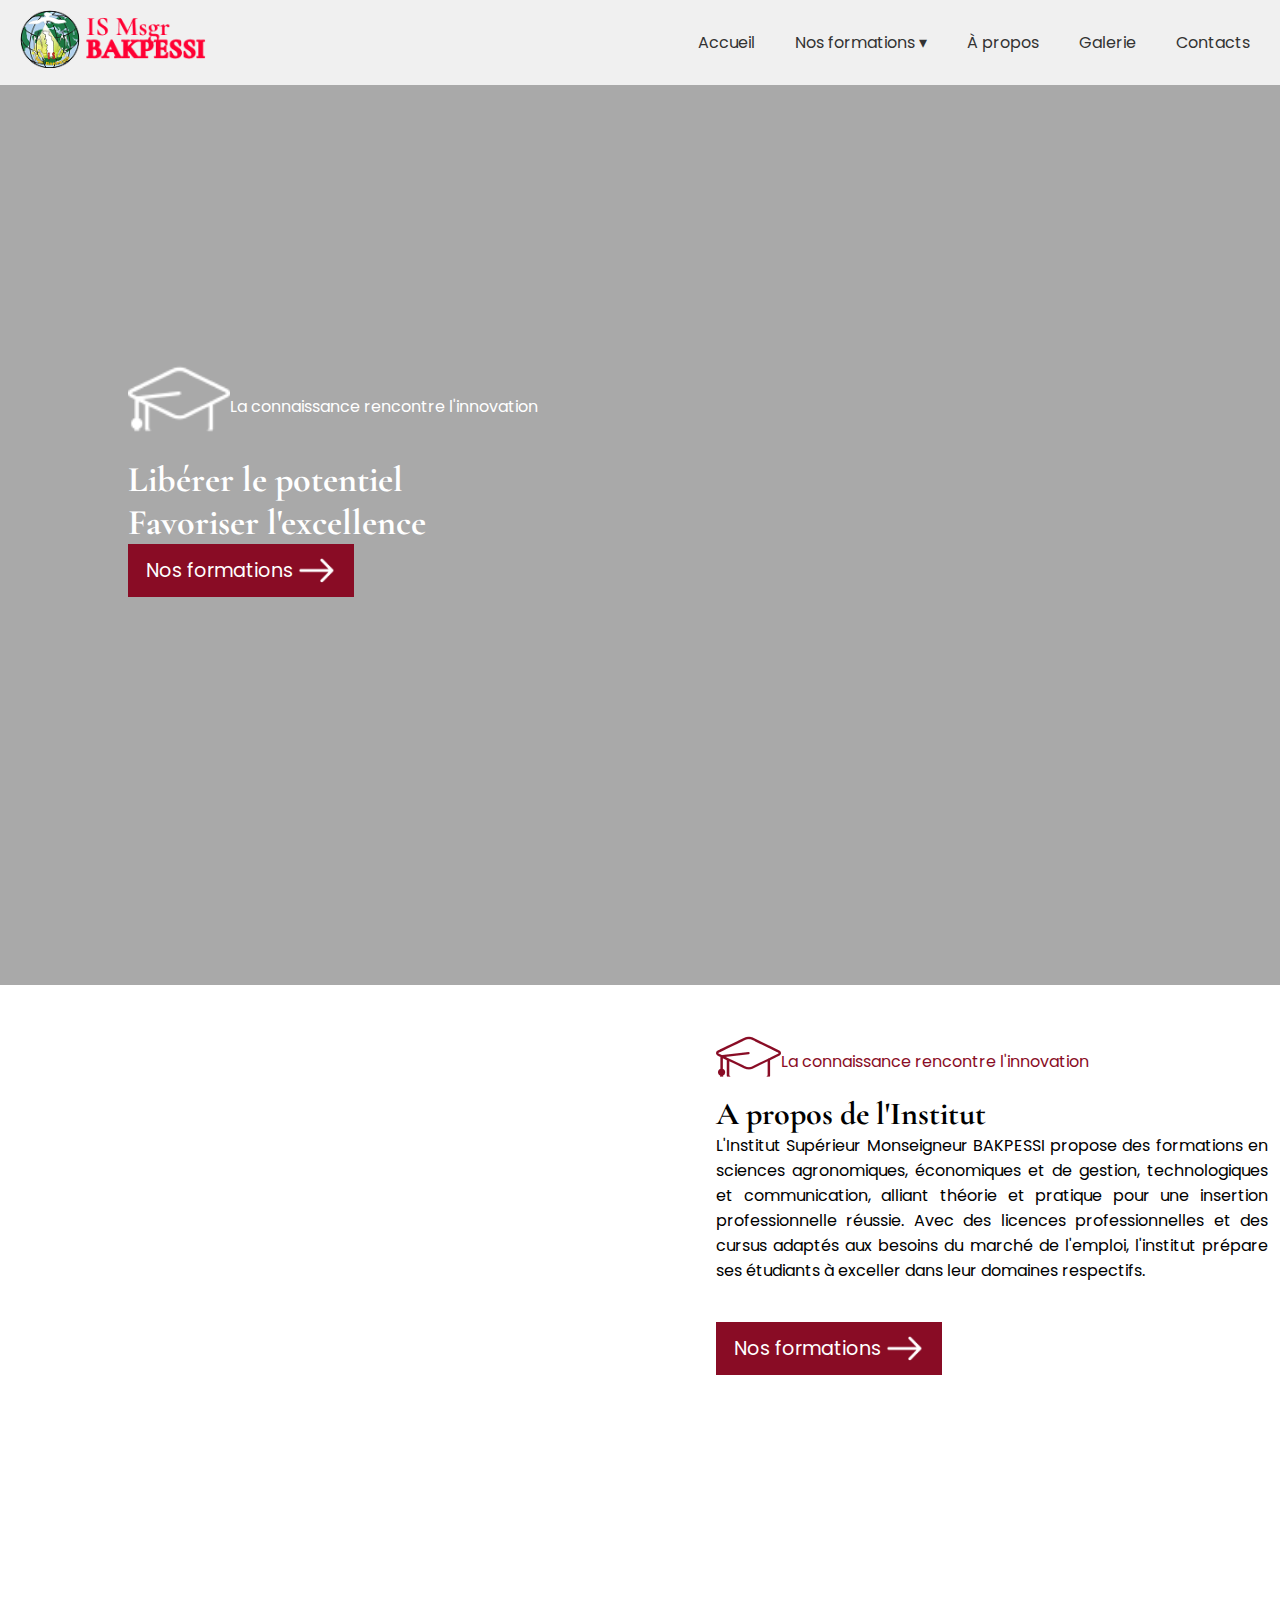
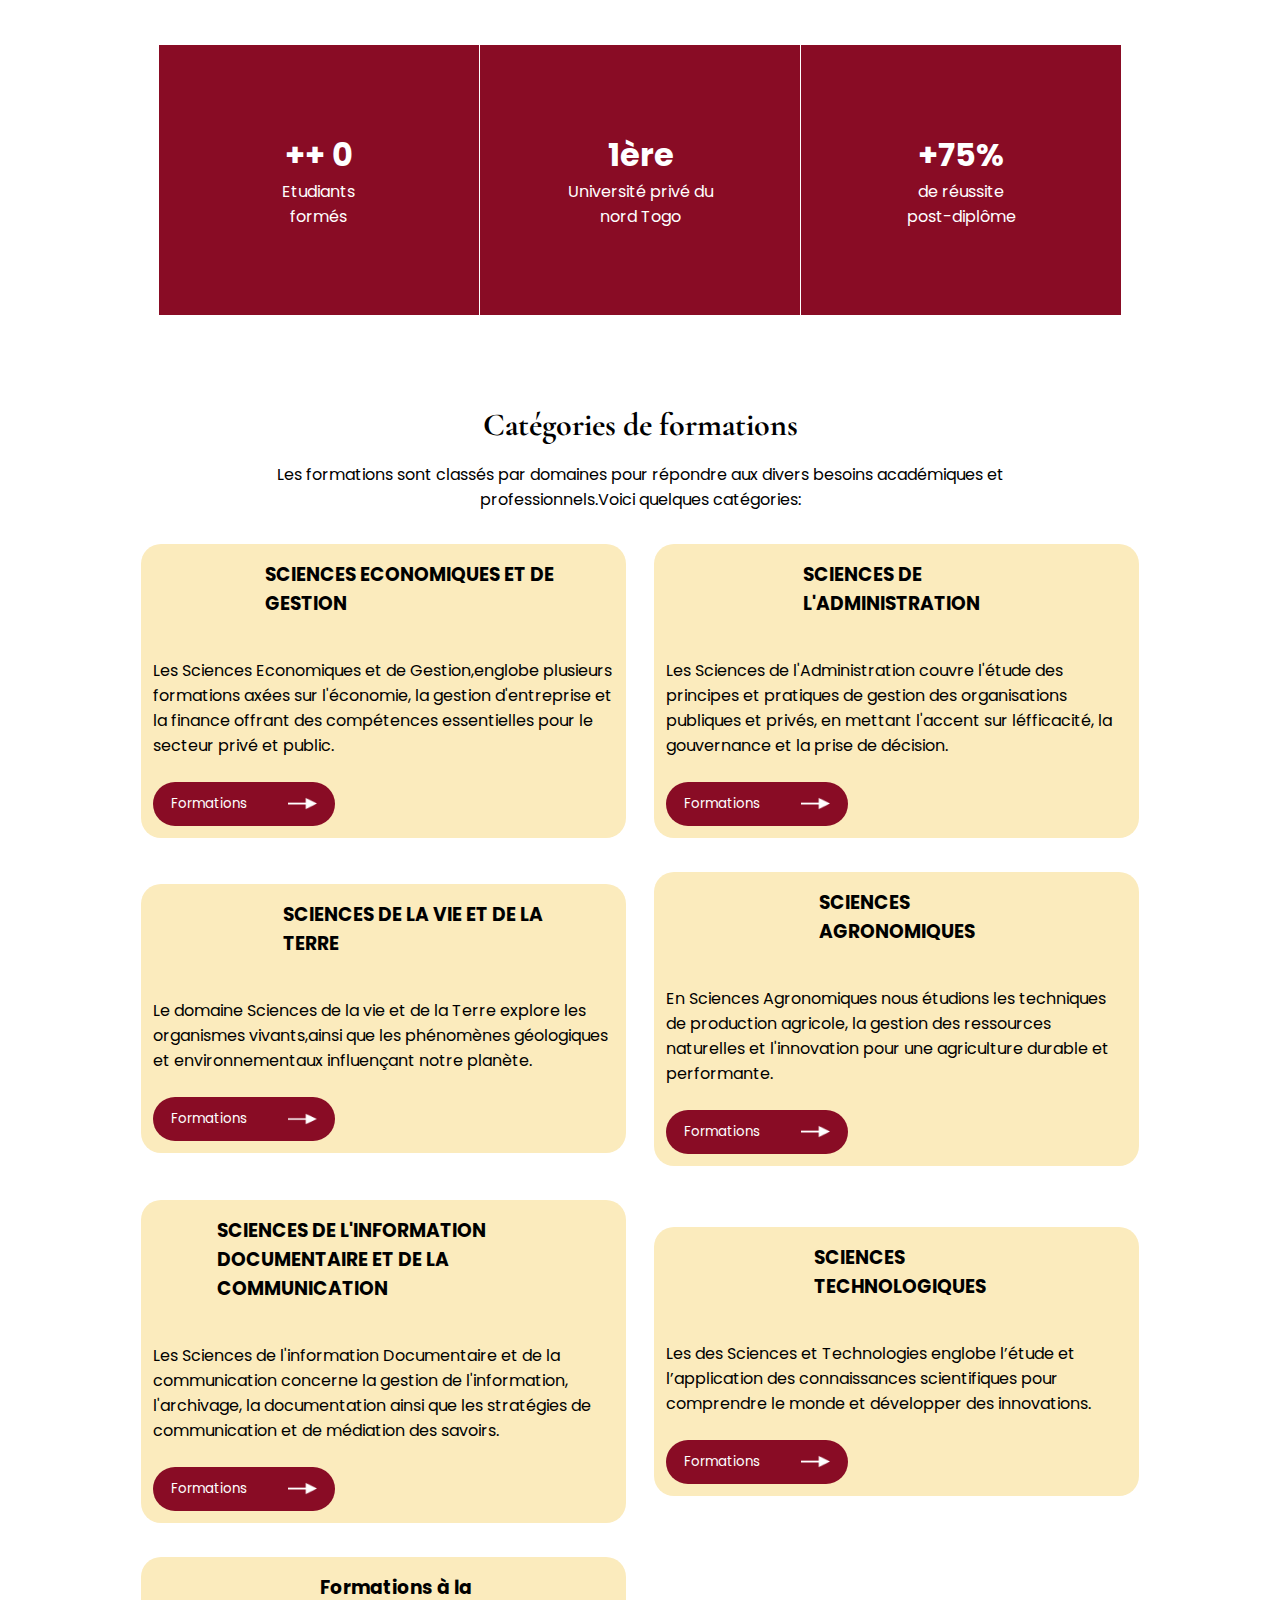
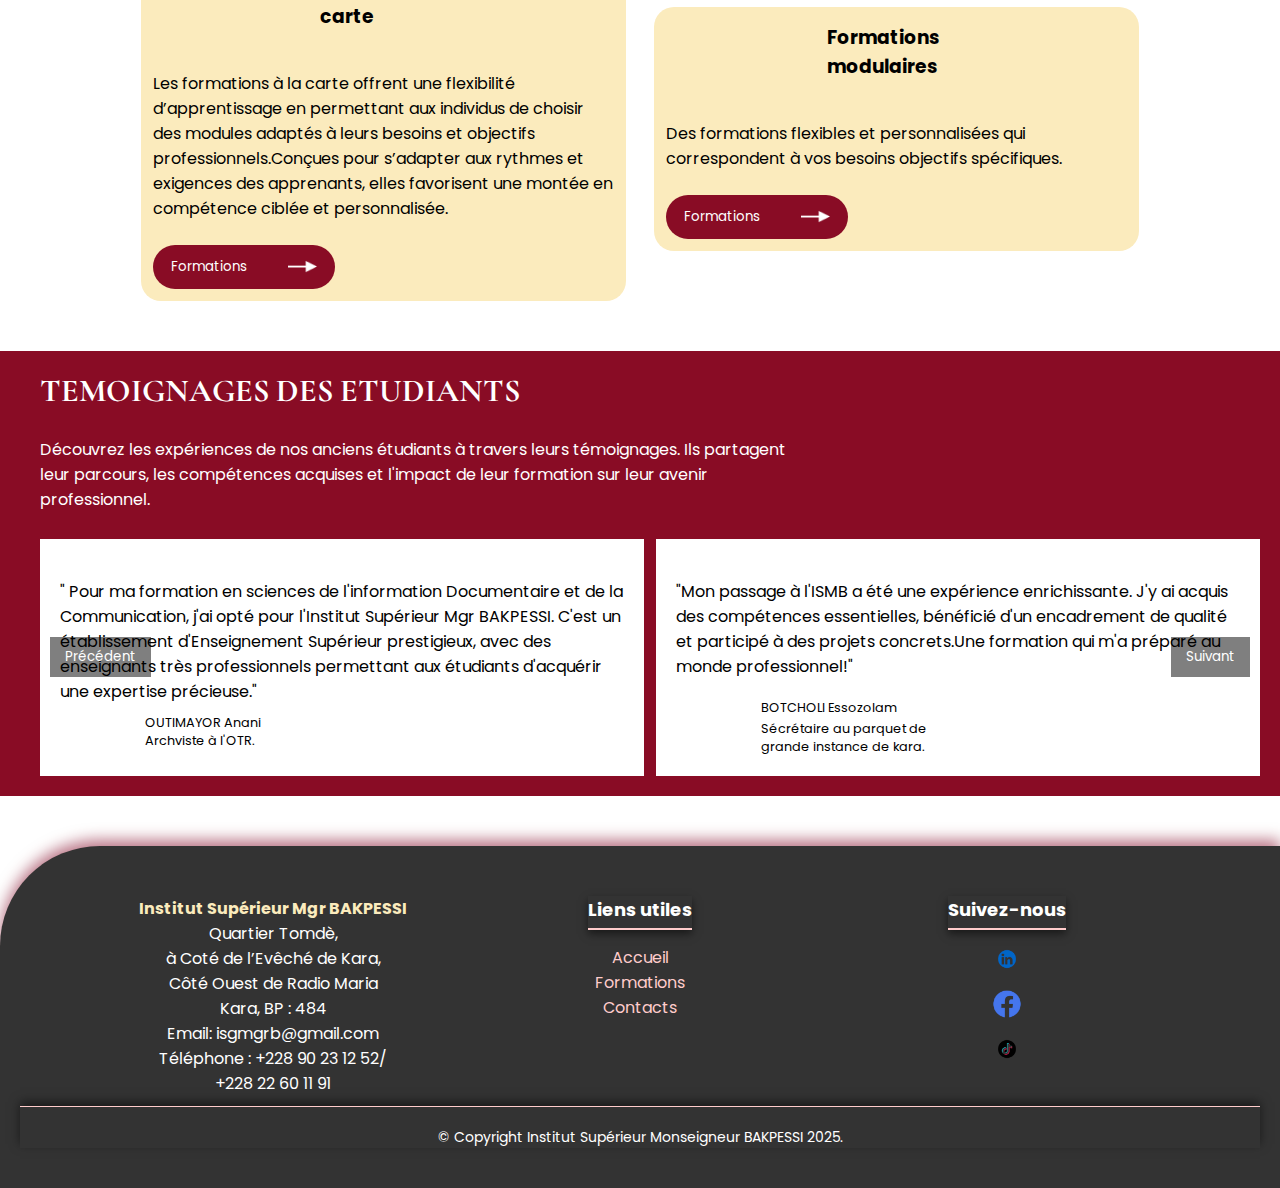
==== commit 3015d792: "modification affichage petit écran" ====
--- a/index.html
+++ b/index.html
@@ -127,12 +127,9 @@
             </div>
 
             <div class="propos" >
-                <h1>A propos de l'Institut</h1> <br>
-                <P>L'Institut Supérieur Monseigneur BAKPESSI propose des formations en sciences agronomiques,
-                  économiques et de gestion, technologiques et communication, alliant théorie et pratique pour une insertion
-                    professionnelle réussie. <br>
-                    Avec des licences professionnelles et des cursus adaptés aux besoins du marché de l'emploi, l'institut
-                    prépare ses étudiants à exceller dans leur domaines respectifs. </P>
+                <h1>A propos de l'Institut</h1> 
+                <P>L'Institut Supérieur Monseigneur BAKPESSI propose des formations en sciences agronomiques, économiques et de gestion, technologiques et communication, alliant théorie et pratique pour une insertion professionnelle réussie.
+                Avec des licences professionnelles et des cursus adaptés aux besoins du marché de l'emploi, l'institut prépare ses étudiants à exceller dans leur domaines respectifs. </P>
             </div>
 
            
@@ -441,7 +438,7 @@
         <div class="footer-section">
             <h3>Liens utiles</h3>
             <ul>
-                <li><a href="./new_acceuil.html">Accueil</a></li>
+                <li><a href="./index.html">Accueil</a></li>
                 <li><a href="./formations_final.html">Formations</a></li>
                 <li><a href="./Contact_final.html">Contacts</a></li>
                 
--- a/page_acceuil.css
+++ b/page_acceuil.css
@@ -35,9 +35,14 @@
 
 }
 
+.devise p{
+    font-size: 1rem;
+}
+
 .devise img{
-    width: 5%;
-}
+    width: 10%;
+}
+
 
 .button {
     display: flex;
@@ -114,6 +119,23 @@
 
 
 }
+.fond_acceuil{
+    height: 70vh;
+}
+.flou_fond_acceuil{
+    height: 70vh;
+}
+
+.debut {
+
+    padding: 25vh 10vw;
+    animation: fadeIn 2s ease-in;
+    font-size: 2rem;
+}
+
+.devise p{
+    font-size: 1.5rem;
+}
 
 }
 
@@ -183,6 +205,10 @@
 
 }
 
+.devise p{
+    font-size: 0.8rem;
+}
+
 .devise img{
     width: 15%;
 }
--- a/a_propos_acceuil.css
+++ b/a_propos_acceuil.css
@@ -56,15 +56,19 @@
 
 .devise_2 P{
     color: #890c25;
-    
-}
-
-.propos {
+    font-size: 1rem;
+    
+}
+
+.propos p {
    height: auto;
+   text-align: justify;
+   font-size: 1rem;
 }
 
 .propos h1{
     font-family: Cormorant Garamond;
+    font-size: 2rem;
 }
 
 .button_2 {
@@ -75,16 +79,68 @@
     background-color: #890c25;
     border: none;
     justify-content: space-between;
-    
+    font-size: 1.2rem;
     margin-top: 2em;
 
 }
 
+@media (max-width: 1200px){
+    .flex_a_propos {
+        margin-top: 1em;
+        display: flex;
+        flex-direction: column;
+    align-items: center;
+    justify-content: center;
+    font-size:0.7rem;
+    } 
+
+    .image_a_propos {
+        display: flex;
+        width: 90%;
+        align-items: center;
+        justify-content: center;
+        gap: 1em;
+        
+    }
+
+    .phrase{
+        width: 90%;
+        align-items: center;
+        margin-bottom: 7em;
+        justify-content: center;
+       
+        
+    }
+
+    .image_1{
+        width: 90vw;
+        
+        margin-bottom: 1em;
+        
+    }
+    
+    .image_2{
+        width: 90vw;
+        margin-bottom: 10em;
+        
+    }
+.propos p{
+    font-size: 1.5rem;
+}
+    .devise_2 p{
+        font-size: 1.2rem;
+    }
+
+    .propos h1{
+        font-size: 2.5rem;
+    }
+}
+
 @media (max-width: 1024px){
     .flex_a_propos {
         margin-top: 1em;
         display: flex;
-        
+        flex-direction: column;
     align-items: center;
     justify-content: center;
     font-size:0.7rem;
@@ -92,7 +148,7 @@
 
     .image_a_propos {
         display: flex;
-        width: 55%;
+        width: 90%;
         align-items: center;
         justify-content: center;
         gap: 1em;
@@ -100,10 +156,11 @@
     }
 
     .phrase{
-        width: 40%;
+        width: 90%;
         align-items: center;
         margin-bottom: 7em;
         justify-content: center;
+       
         
     }
 
@@ -119,8 +176,55 @@
         margin-bottom: 10em;
         
     }
-}
-
+
+    
+}
+
+@media (max-width: 990px){
+    .flex_a_propos {
+        margin-top: 1em;
+        display: flex;
+        flex-direction: column;
+    align-items: center;
+    justify-content: center;
+    
+    } 
+
+    .image_a_propos {
+        display: flex;
+        width: 95%;
+        align-items: center;
+        justify-content: center;
+        
+        height: auto;
+        place-self: center;
+        
+    }
+
+    .phrase{
+        width: 90%;
+        align-items: center;
+        margin-bottom: 1em;
+        justify-content: center;
+        
+        font-size: 1.2rem;
+    }
+
+    .image_1{
+        width: 90vw;
+        
+        
+    }
+    
+    .image_2{
+        width: 90vw;
+        margin-bottom: 10em;
+        
+    }
+    .propos p{
+        font-size: 1.2rem;
+    }
+}
 
 @media (max-width: 768px){
     .flex_a_propos {
@@ -137,8 +241,55 @@
         width: 95%;
         align-items: center;
         justify-content: center;
-        gap: 1em;
-        height: 40%;
+        
+        height: auto;
+        place-self: center;
+        
+    }
+
+    .phrase{
+        width: 90%;
+        align-items: center;
+        margin-bottom: 10em;
+        justify-content: center;
+        
+        font-size: 1.2rem;
+    }
+
+    .image_1{
+        width: 90vw;
+        
+        
+    }
+    
+    .image_2{
+        width: 90vw;
+        margin-bottom: 10em;
+        
+    }
+    
+}
+
+
+
+
+@media (max-width: 481px){
+    .flex_a_propos {
+        margin-top: 0.7em;
+        display: flex;
+        flex-direction: column;
+    align-items: center;
+    justify-content: center;
+    height: auto;
+    
+    } 
+
+    .image_a_propos {
+        display: flex;
+        width: 90%;
+        align-items: center;
+        justify-content: center;
+        gap: 0.7em;
         
     }
 
@@ -147,55 +298,14 @@
         align-items: center;
         margin-bottom: 15em;
         justify-content: center;
-        height: 40%;
-        font-size: 1.2rem;
-    }
-
-    .image_1{
-        width: 90vw;
-        
-        
-    }
-    
-    .image_2{
-        width: 90vw;
-        margin-bottom: 10em;
-        
-    }
-}
-
-
-
-
-@media (max-width: 481px){
-    .flex_a_propos {
-        margin-top: 0.7em;
-        display: flex;
-        flex-direction: column;
-    align-items: center;
-    justify-content: center;
-    
-    } 
-
-    .image_a_propos {
-        display: flex;
-        width: 90%;
-        align-items: center;
-        justify-content: center;
-        gap: 0.7em;
-        
-    }
-
-    .phrase{
-        width: 90%;
-        align-items: center;
-        margin-bottom: 15em;
-        justify-content: center;
-    }
-
-    .devise_2{
+    }
+
+    .devise_2 {
         font-size: 0.8em;
     }
+.devise_2 p{
+    font-size: 0.8rem;
+}
 
     .devise_2 img{
         width: 15%;
--- a/statatistiques_acceuil.css
+++ b/statatistiques_acceuil.css
@@ -43,8 +43,8 @@
     }
 
     .div_1 {
-        height: 30vh;
-        width: 30vw;
+        height: 20vh;
+        width: 25vw;
         background-color:#890c25 ;
         
         color: white;
@@ -61,6 +61,40 @@
     }
 
 }
+
+@media (max-width: 990px){
+
+    
+    .stats{
+        display: flex;
+        
+        justify-content: center;
+        align-items: center;
+        place-self: center;
+    
+        
+    }
+
+    .div_1 {
+        height: 30vh;
+        width: 25vw;
+        background-color:#890c25 ;
+        
+        color: white;
+        display: flex;
+        
+        align-items: center;
+        justify-content: center;
+    }
+    
+    .div_2 {
+        width: 0.1vw;
+        background-color: white;
+        height: 25vh;
+    }
+
+}
+
 
 @media (max-width: 890px){
 
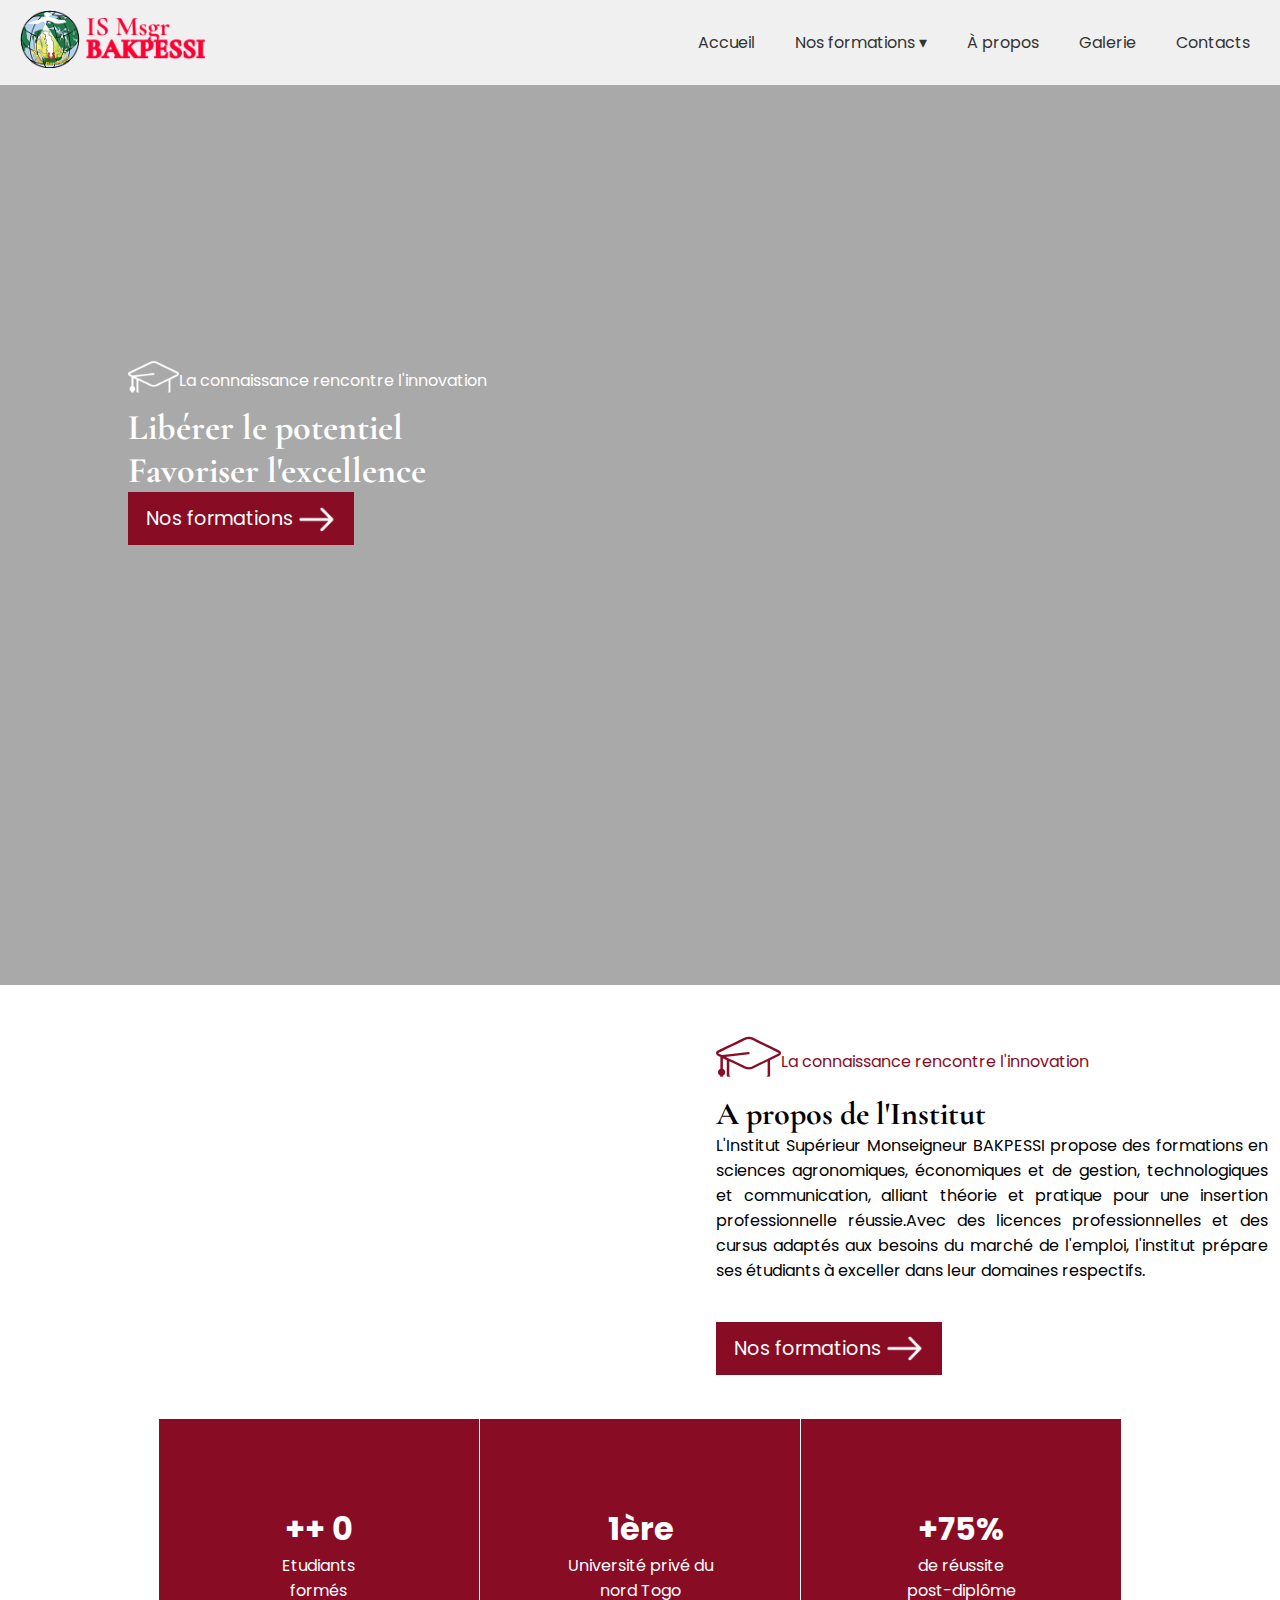
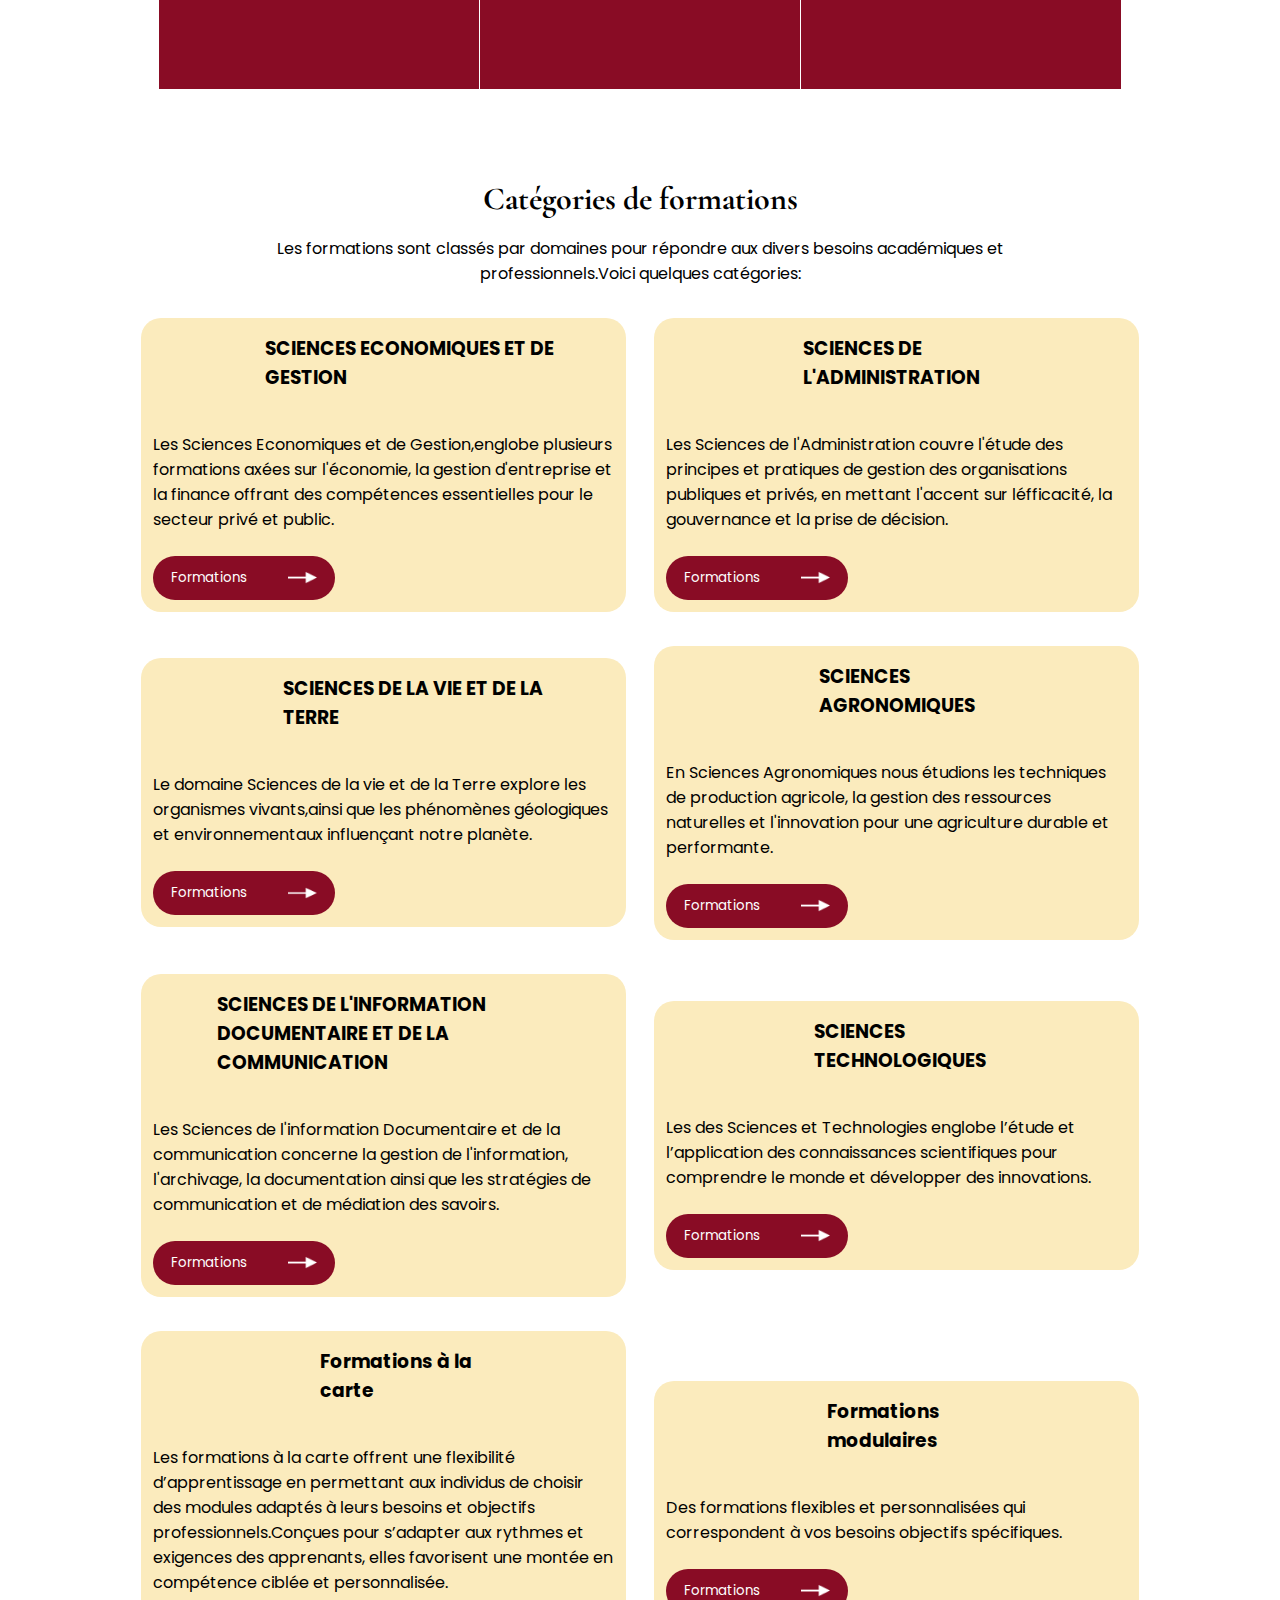
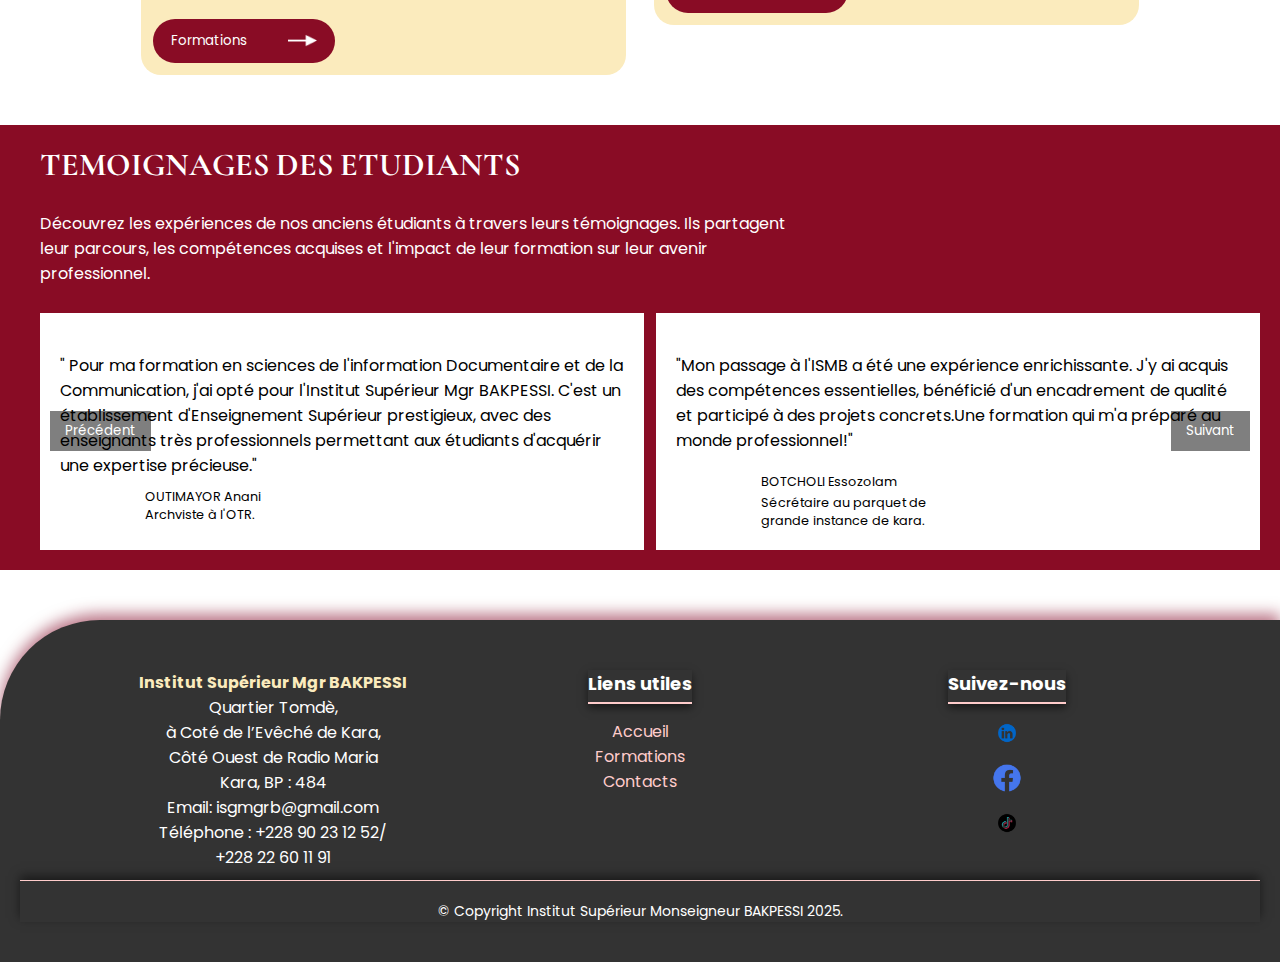
==== commit 8c1636bb: "modification affichage petit écran_2" ====
--- a/index.html
+++ b/index.html
@@ -128,8 +128,7 @@
 
             <div class="propos" >
                 <h1>A propos de l'Institut</h1> 
-                <P>L'Institut Supérieur Monseigneur BAKPESSI propose des formations en sciences agronomiques, économiques et de gestion, technologiques et communication, alliant théorie et pratique pour une insertion professionnelle réussie.
-                Avec des licences professionnelles et des cursus adaptés aux besoins du marché de l'emploi, l'institut prépare ses étudiants à exceller dans leur domaines respectifs. </P>
+                <P>L'Institut Supérieur Monseigneur BAKPESSI propose des formations en sciences agronomiques, économiques et de gestion, technologiques et communication, alliant théorie et pratique pour une insertion professionnelle réussie.Avec des licences professionnelles et des cursus adaptés aux besoins du marché de l'emploi, l'institut prépare ses étudiants à exceller dans leur domaines respectifs. </P>
             </div>
 
            
--- a/page_acceuil.css
+++ b/page_acceuil.css
@@ -40,7 +40,7 @@
 }
 
 .devise img{
-    width: 10%;
+    width: 5%;
 }
 
 
@@ -120,55 +120,58 @@
 
 }
 .fond_acceuil{
-    height: 70vh;
+    height: 80vh;
 }
 .flou_fond_acceuil{
-    height: 70vh;
+    height: 80vh;
 }
 
 .debut {
 
     padding: 25vh 10vw;
     animation: fadeIn 2s ease-in;
-    font-size: 2rem;
+    font-size: 1.5rem;
 }
 
 .devise p{
+    font-size: 1rem;
+}
+.devise img{
+    width: 10%;
+}
+
+}
+
+
+@media (max-width: 890px) {
+
+.devise {
+    display: flex;
+    align-items: center;
+font-size: 1.2rem;
+
+
+}
+
+}
+
+
+
+
+
+@media (max-width: 768px) {
+
+
+.devise {
+    display: flex;
+    align-items: center;
+font-size: 1.2rem;
+
+
+}
+
+.debut{
     font-size: 1.5rem;
-}
-
-}
-
-
-@media (max-width: 890px) {
-
-.devise {
-    display: flex;
-    align-items: center;
-font-size: 1.2rem;
-
-
-}
-
-}
-
-
-
-
-
-@media (max-width: 768px) {
-
-
-.devise {
-    display: flex;
-    align-items: center;
-font-size: 1.2rem;
-
-
-}
-
-.debut{
-    font-size: 1em;
 }
 
 .button {
@@ -205,8 +208,12 @@
 
 }
 
+.debut{
+    font-size: 1.3rem;
+}
+
 .devise p{
-    font-size: 0.8rem;
+    font-size: 0.7rem;
 }
 
 .devise img{
@@ -225,7 +232,8 @@
     font-size: 1rem;
 }
 
-}
-
-
-
+
+}
+
+
+
--- a/a_propos_acceuil.css
+++ b/a_propos_acceuil.css
@@ -3,6 +3,7 @@
     
     align-items: center;
 justify-content: center;
+height: auto;
 
 }
 
@@ -14,6 +15,7 @@
     display: flex;
 align-items: center;
 justify-content: center;
+height: auto;
 
 }
 
@@ -22,20 +24,22 @@
     width: 55%;
     align-items: center;
     justify-content: center;
-    gap: 2em;
+    place-self: center;
+    gap: 1em;
+    padding: 3px;
     
 }
 
 .image_1{
     width: 90vw;
-    padding: 12px;
+    margin-bottom: 2rem;
     
     
 }
 
 .image_2{
     width: 90vw;
-    margin-bottom: 10em;
+    
     
 }
 
@@ -44,7 +48,7 @@
     width: 90%;
     place-self: center;
     padding: 12px;
-    margin-bottom: 15em;
+    
 }
 
 
@@ -115,13 +119,13 @@
     .image_1{
         width: 90vw;
         
-        margin-bottom: 1em;
-        
-    }
-    
-    .image_2{
-        width: 90vw;
-        margin-bottom: 10em;
+        
+        
+    }
+    
+    .image_2{
+        width: 90vw;
+        
         
     }
 .propos p{
@@ -167,13 +171,13 @@
     .image_1{
         width: 90vw;
         
-        margin-bottom: 1em;
-        
-    }
-    
-    .image_2{
-        width: 90vw;
-        margin-bottom: 10em;
+    
+        
+    }
+    
+    .image_2{
+        width: 90vw;
+        
         
     }
 
@@ -218,7 +222,7 @@
     
     .image_2{
         width: 90vw;
-        margin-bottom: 10em;
+        
         
     }
     .propos p{
@@ -250,7 +254,7 @@
     .phrase{
         width: 90%;
         align-items: center;
-        margin-bottom: 10em;
+        
         justify-content: center;
         
         font-size: 1.2rem;
@@ -264,10 +268,19 @@
     
     .image_2{
         width: 90vw;
-        margin-bottom: 10em;
-        
-    }
-    
+        
+        
+    }
+
+    .propos p{
+        font-size: 1.1rem;
+    }
+    .devise_2 p{
+        font-size: 1rem;
+    }
+    .propos h2{
+        font-size: 2rem;
+    }
 }
 
 
@@ -275,7 +288,7 @@
 
 @media (max-width: 481px){
     .flex_a_propos {
-        margin-top: 0.7em;
+        
         display: flex;
         flex-direction: column;
     align-items: center;
@@ -318,7 +331,13 @@
     
     .image_2{
         width: 90vw;
-        margin-bottom: 7em;
-        
+        
+        
+    }
+    .propos p{
+        font-size: 1.1rem;
+    }
+    .propos h1{
+        font-size: 2rem;
     }
 }--- a/statatistiques_acceuil.css
+++ b/statatistiques_acceuil.css
@@ -1,8 +1,11 @@
 
 
 .stats{
+    margin-top: 2rem;
+    overflow: hidden;
+    
     display: flex;
-
+flex-wrap: wrap;
     justify-content: center;
     align-items: center;
 
@@ -76,6 +79,39 @@
     }
 
     .div_1 {
+        height: 35vh;
+        width: 25vw;
+        background-color:#890c25 ;
+        
+        color: white;
+        display: flex;
+        
+        align-items: center;
+        justify-content: center;
+    }
+    
+    .div_2 {
+        width: 0.1vw;
+        background-color: white;
+        height: 25vh;
+    }
+
+}
+
+
+@media (max-width: 890px){
+
+    
+    .stats{
+        display: flex;
+        
+        justify-content: center;
+        align-items: center;
+    
+        
+    }
+
+    .div_1 {
         height: 30vh;
         width: 25vw;
         background-color:#890c25 ;
@@ -96,70 +132,71 @@
 }
 
 
-@media (max-width: 890px){
-
-    
-    .stats{
-        display: flex;
-        
-        justify-content: center;
-        align-items: center;
-    
-        
-    }
-
-    .div_1 {
-        height: 30vh;
-        width: 25vw;
-        background-color:#890c25 ;
-        
-        color: white;
-        display: flex;
-        
-        align-items: center;
-        justify-content: center;
-    }
-    
-    .div_2 {
-        width: 0.1vw;
-        background-color: white;
-        height: 25vh;
-    }
-
-}
-
-
-@media (max-width: 768px){
-
-    
-    .stats{
-        display: flex;
-        flex-direction: column;
-        justify-content: center;
-        align-items: center;
-    
-        
-    }
-
-    .div_1 {
-        height: 40vh;
-        width: 60vw;
-        background-color:#890c25 ;
-        
-        color: white;
-        display: flex;
-        flex-direction: column;
-        align-items: center;
-        justify-content: center;
-    }
-    
-    .div_2 {
-        width: 60vw;
-        background-color: white;
-        height: 0.2vh;
-    }
-
-}
+@media (max-width: 769px){
+
+    
+    .stats{
+        display: flex;
+        
+        justify-content: center;
+        align-items: center;
+    
+        
+    }
+    .div_1 {
+        height: 25vh;
+        width: 25vw;
+        background-color:#890c25 ;
+        
+        color: white;
+        display: flex;
+        
+        align-items: center;
+        justify-content: center;
+    }
+    
+    .div_2 {
+        width: 0.1vw;
+        background-color: white;
+        height: 25vh;
+    }
+
+    
+
+}
+
+@media (max-width: 590px){
+
+    
+    .stats{
+        display: flex;
+        flex-direction: column;
+        justify-content: center;
+        align-items: center;
+    
+        
+    }
+
+    .div_1 {
+        height: 25vh;
+        width: 60vw;
+        background-color:#890c25 ;
+        
+        color: white;
+        display: flex;
+        flex-direction: column;
+        align-items: center;
+        justify-content: center;
+    }
+    
+    .div_2 {
+        width: 60vw;
+        background-color: white;
+        height: 0.1vh;
+    }
+
+}
+
 
 @media (max-width: 480px){
 
